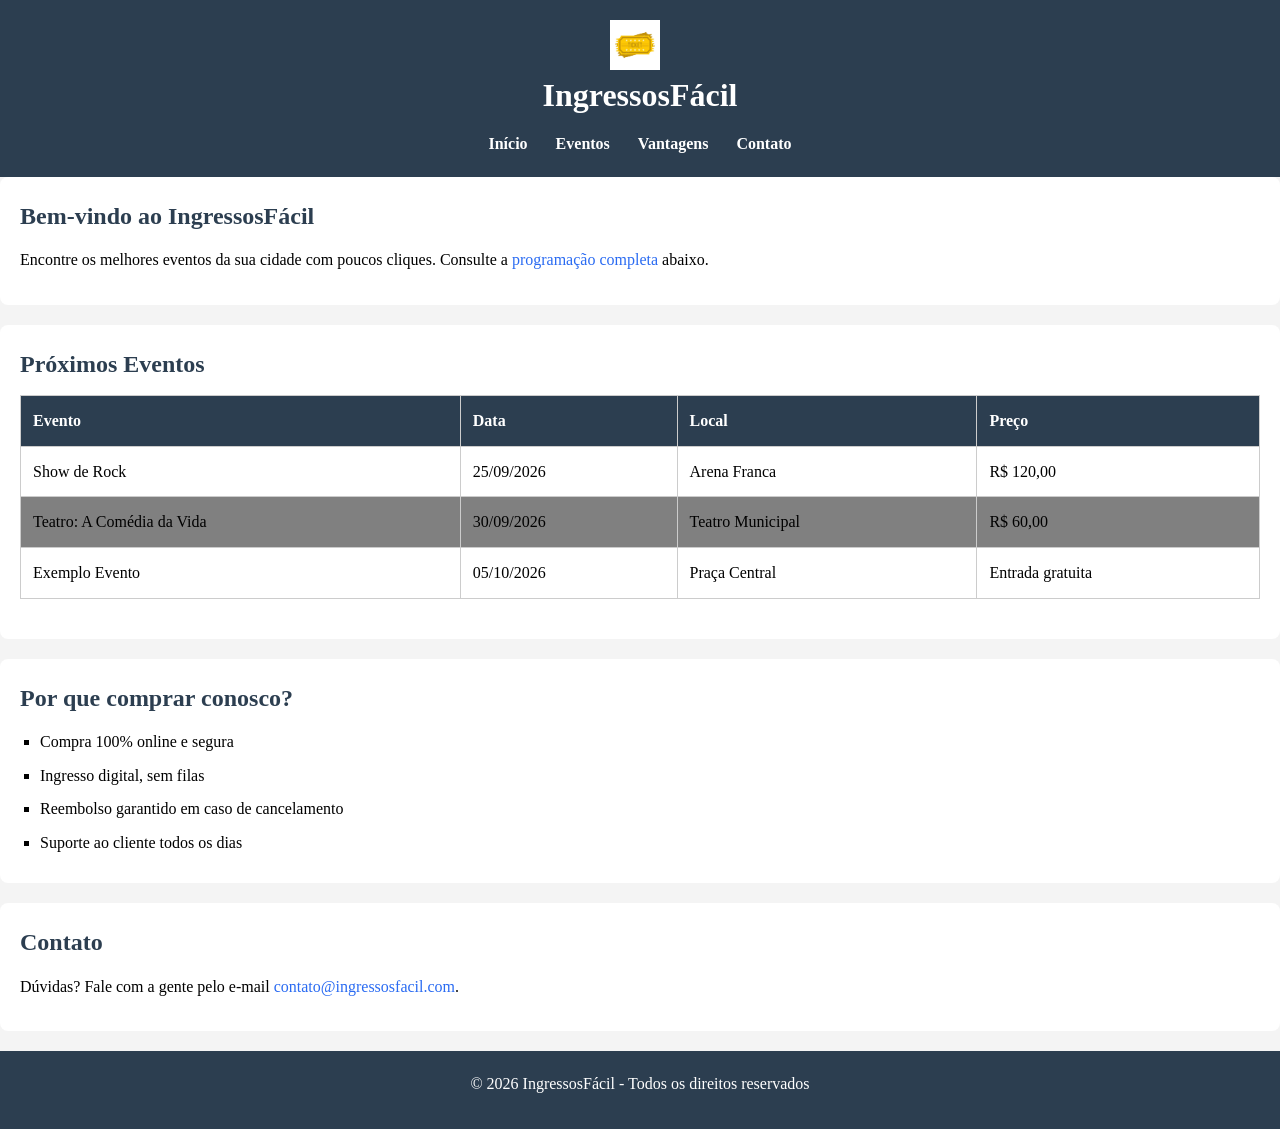
==== exemplo-propriedades-css/index.html @ 7790bb98 "aula 08 - css" ====
<!DOCTYPE html>
<html lang="pt-BR">
<head>
    <meta charset="UTF-8">
    <meta name="viewport" content="width=device-width, initial-scale=1.0">
    <title>IngressosFácil</title>
    <link rel="stylesheet" href="styles.css">
</head>
<body>

    <header>
        <div class="logo">
            <img src="logo.jpg" alt="Logo do site">
            <h1>IngressosFácil</h1>
        </div>
        <nav>
            <ul>
                <li><a href="#home">Início</a></li>
                <li><a href="#eventos">Eventos</a></li>
                <li><a href="#vantagens">Vantagens</a></li>
                <li><a href="#contato">Contato</a></li>
            </ul>
        </nav>
    </header>

    <main>
        <section id="home">
            <h2>Bem-vindo ao IngressosFácil</h2>
            <p>Encontre os melhores eventos da sua cidade com poucos cliques. Consulte a <a href="#eventos">programação completa</a> abaixo.</p>
        </section>

        <section id="eventos">
            <h2>Próximos Eventos</h2>
            <table>
                <thead>
                    <tr>
                        <th>Evento</th>
                        <th>Data</th>
                        <th>Local</th>
                        <th>Preço</th>
                    </tr>
                </thead>
                <tbody>
                    <tr>
                        <td>Show de Rock</td>
                        <td>25/09/2026</td>
                        <td>Arena Franca</td>
                        <td>R$ 120,00</td>
                    </tr>
                    <tr>
                        <td>Teatro: A Comédia da Vida</td>
                        <td>30/09/2026</td>
                        <td>Teatro Municipal</td>
                        <td>R$ 60,00<tronômico</td>
                    
                    </tr>
                    <tr>
                        <td>Exemplo Evento</td>
                        <td>05/10/2026</td>
                        <td>Praça Central</td>
                        <td>Entrada gratuita</td>
                    </tr>
                </tbody>
            </table>
        </section>

        <section id="vantagens">
            <h2>Por que comprar conosco?</h2>
            <ul>
                <li>Compra 100% online e segura</li>
                <li>Ingresso digital, sem filas</li>
                <li>Reembolso garantido em caso de cancelamento</li>
                <li>Suporte ao cliente todos os dias</li>
            </ul>
        </section>

        <section id="contato">
            <h2>Contato</h2>
            <p>Dúvidas? Fale com a gente pelo e-mail <a href="mailto:contato@ingressosfacil.com">contato@ingressosfacil.com</a>.</p>
        </section>
    </main>

    <footer>
        <p>&copy; 2026 IngressosFácil - Todos os direitos reservados</p>
    </footer>

</body>
</html>
---- exemplo-propriedades-css/styles.css ----
*{
    margin: 0;
    padding: 0;
    box-sizing: 
    border-box;
}

body{
    font-family: 'Segoe UI', Arial, Helvetica, sans-serif
    color #222;
    background-color: #f4f4f4;
    line-height: 1.6;
}

h1{
    font-size: 2rem;
}

h2{
    font-size: 1.5rem;
    margin-bottom: 12px;
    color: #2c3e50;
}

p{
    margin-bottom: 12px;
}

a{
    color: #2a6bf2;
    text-decoration: none;
}

a:hover {
    text-decoration: underline;
}

nav a{
    color: white;
    font-weight: bold ;
    text-decoration: none;
}

nav a :hover{
    text-decoration: underline;
}

nav ul{
    list-style: none;
}

nav{
    background-color: #2c3e50;
}

nav li{
    display: inline-block;
    margin: 0 12px;
}

#vantagens ul{
    list-style-type: square;
    margin-left: 20px;
}

#vantagens li{
    margin-bottom: 8px;
}

table{
    width: 100%;
    border-collapse: collapse;
    margin-bottom: 20px;
}

th, td {
    padding: 12px;
    border: 1px, solid #ccc;
    text-align: left;
}

thead{
    background-color: #2c3e50;
    color: white;
}
tbody tr:nth-child(even){
    background-color: gray;
}

main section{
    background-color: #fff;
    padding: 20px;
    margin-bottom: 20px;
    border-radius: 8px;
    box-shadow: 0 2px 6px rgba(0,0,0,0,0,1);
}

header{
    background-color: #2c3e50;
    color: white;
    padding: 20px;
    text-align: center;
}

header .logo{
    margin-bottom: 10px;
}

header .logo img{
    width: 50px;
    margin-right: 10px;
    vertical-align: middle
}

footer{
    background-color: #2c3e50;
    color: white;
    text-align: center;
    padding: 20px;
}
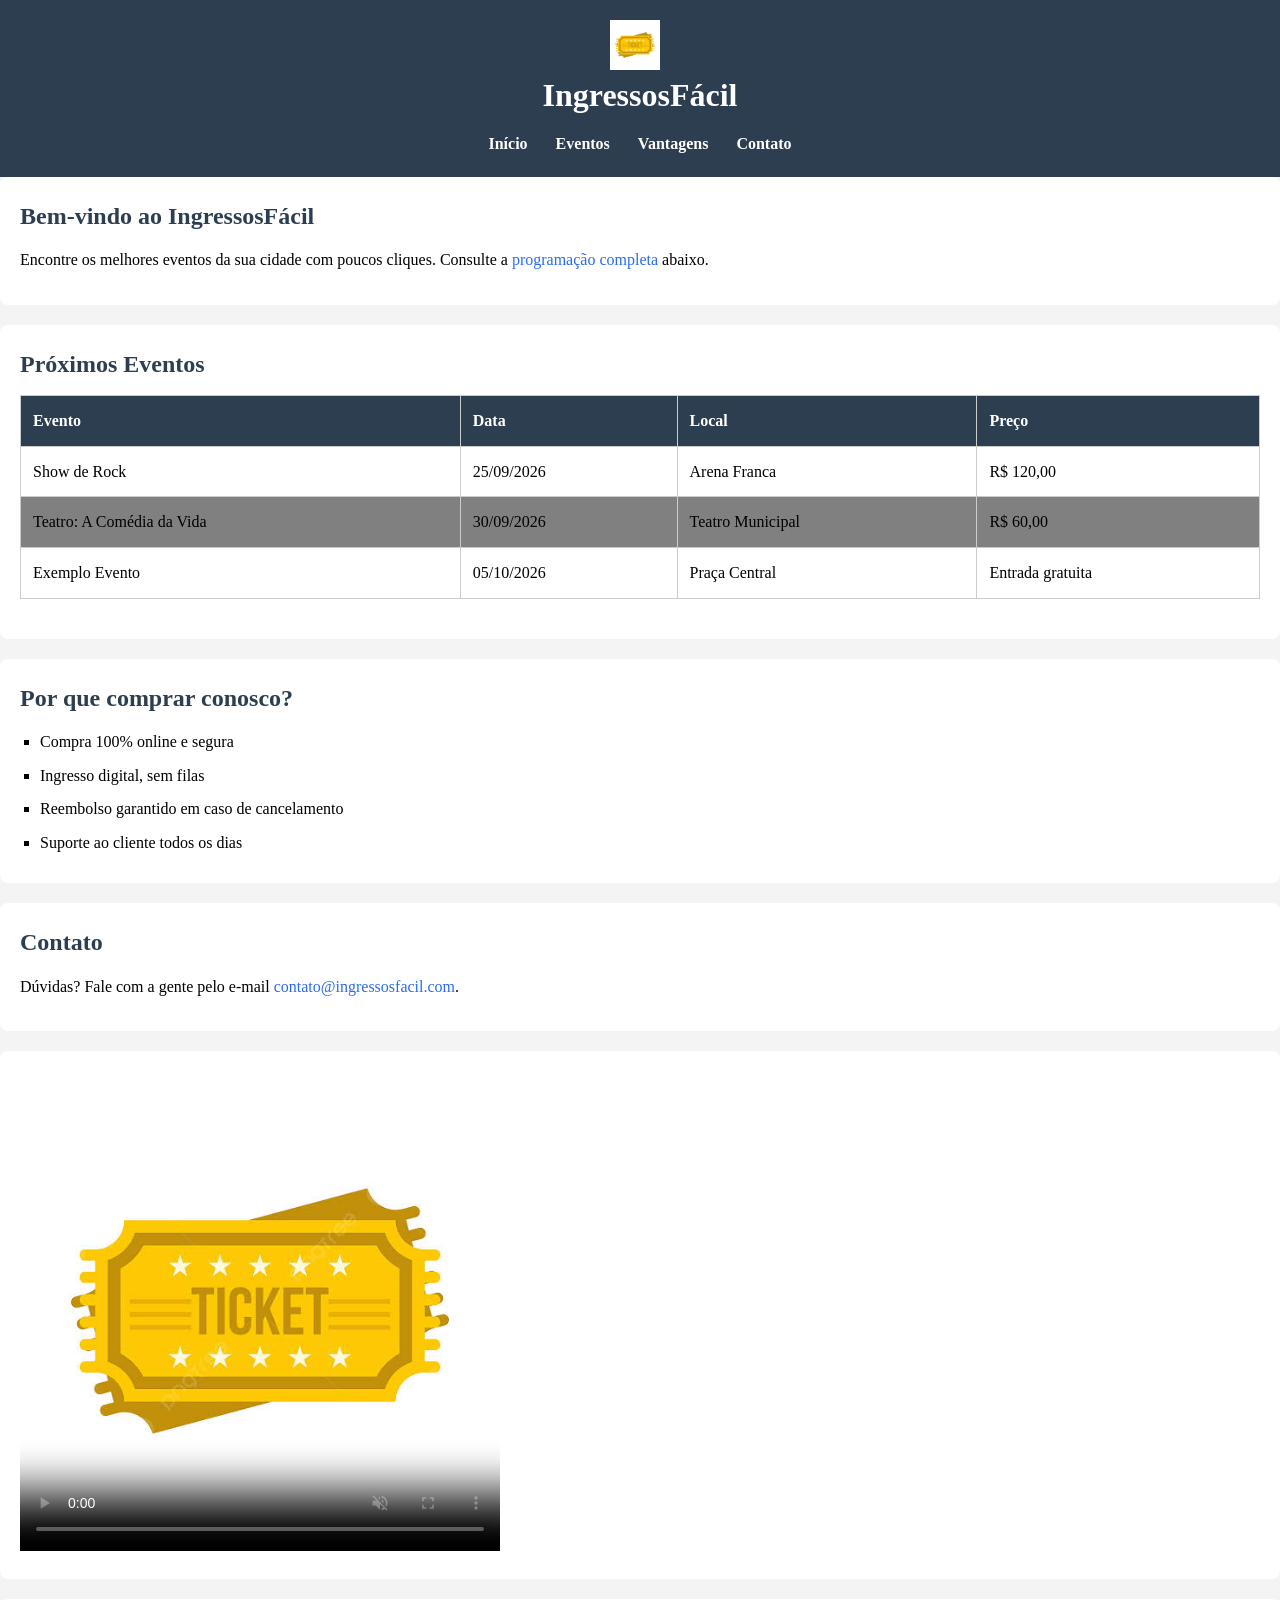
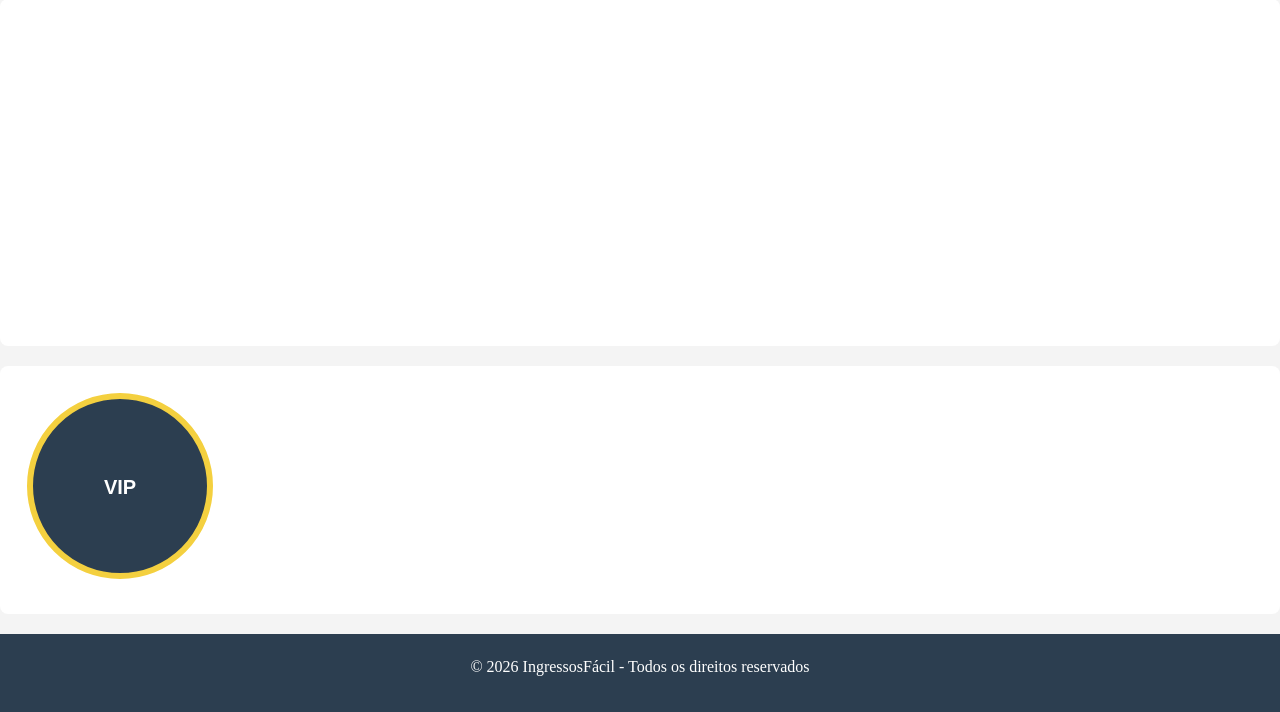
==== commit 149ec22b: "aula 8" ====
--- a/exemplo-propriedades-css/index.html
+++ b/exemplo-propriedades-css/index.html
@@ -78,11 +78,49 @@
             <h2>Contato</h2>
             <p>Dúvidas? Fale com a gente pelo e-mail <a href="mailto:contato@ingressosfacil.com">contato@ingressosfacil.com</a>.</p>
         </section>
+
+        <section id="video">
+            <video id="videoEvento"  width="480" poster="./logo.jpg" controls muted autoplay loop>
+                <source src="./video.mp4" type="video/mp4">
+                    Seu navegador não suporta o elemento de vídeo.                
+            </video>
+        </section>
+
+        <section>
+            <iframe src="https://www.google.com/maps/embed?pb..." width="100%" height="300" loading="lazy" style="border: 0;" allowfullscreen> 
+            </iframe>
+        </section>
+
+        <section id="exemplos-canvas">
+            <canvas id="seloEvento" height="200" width="200">
+            </canvas>
+        </section>
     </main>
 
     <footer>
         <p>&copy; 2026 IngressosFácil - Todos os direitos reservados</p>
     </footer>
 
+<script>
+    const canvas = document.getElementById('seloEvento');
+    const ctx = canvas.getContext('2d');
+    ctx.beginPath();
+    ctx.arc(100, 100, 90, 0, Math.PI * 2);
+    ctx.fillStyle = '#2c3e50';
+    ctx.fill();
+
+    ctx.beginPath();
+    ctx.arc(100, 100, 90, 0, Math.PI * 2);
+    ctx.strokeStyle = '#f4d03f';
+    ctx.lineWidth = 6;
+    ctx.stroke();
+
+    ctx.fillStyle = '#ffffff';
+    ctx.font = 'bold 20px Arial';
+    ctx.textAlign = 'center';
+    ctx.fillText('VIP', 100, 108);
+</script>	
+    
+
 </body>
 </html>
